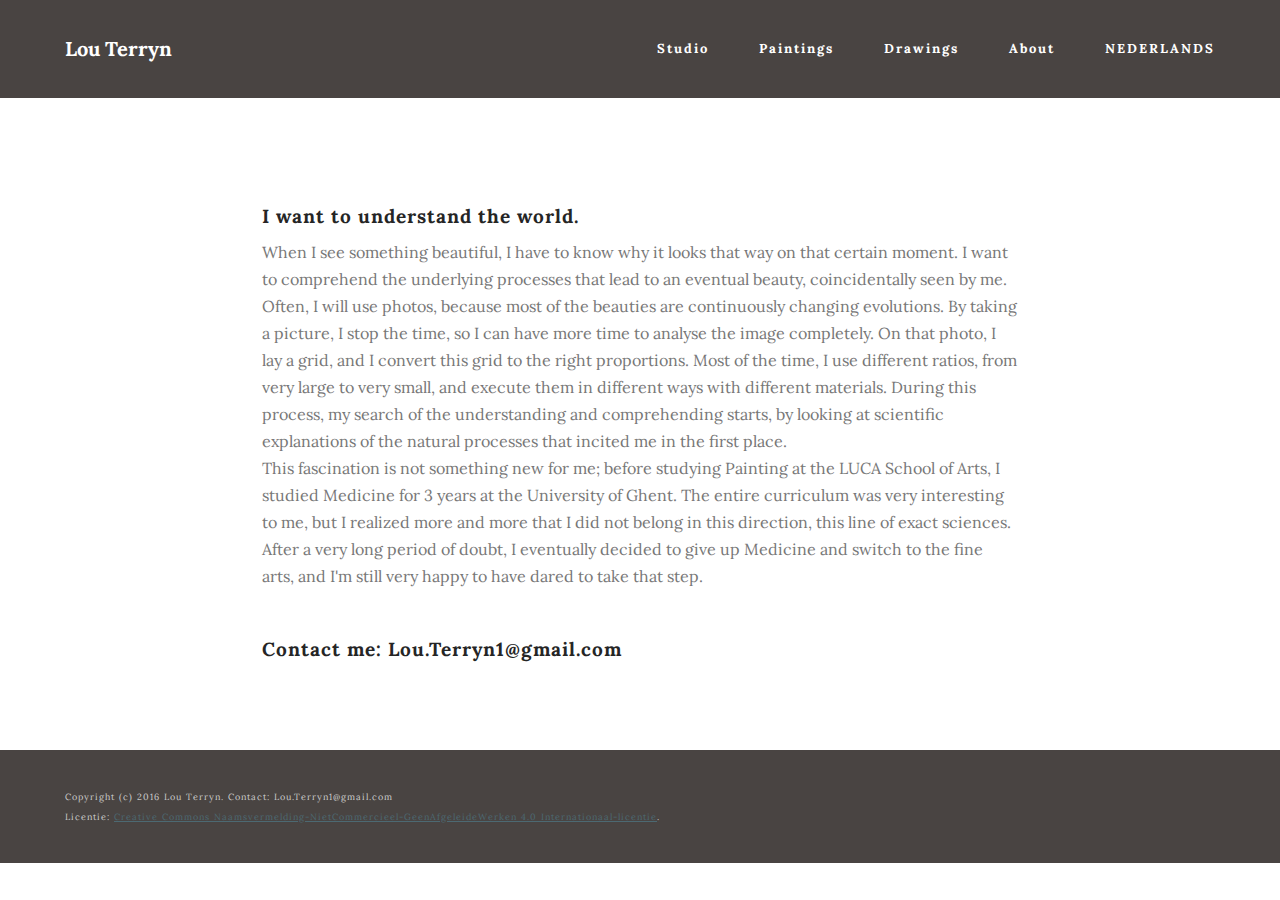
==== About.html @ 0a190a70 "Master" ====
<!DOCTYPE html>
<html>
<head>
  <!-- Site made with Mobirise Website Builder v2.11.1, https://mobirise.com -->
  <meta charset="UTF-8">
  <meta http-equiv="X-UA-Compatible" content="IE=edge">
  <meta name="generator" content="Mobirise v2.11.1, mobirise.com">
  <meta name="viewport" content="width=device-width, initial-scale=1">
  <link rel="shortcut icon" href="assets/images/logo.png" type="image/x-icon">
  <meta name="description" content="">
  <title>About</title>
  <link rel="stylesheet" href="https://fonts.googleapis.com/css?family=Roboto:700,400&amp;subset=cyrillic,latin,greek,vietnamese">
  <link rel="stylesheet" href="assets/bootstrap/css/bootstrap.min.css">
  <link rel="stylesheet" href="assets/mobirise/css/style.css">
  <link rel="stylesheet" href="assets/mobirise/css/mbr-additional.css" type="text/css">
  
  
  <!-- Paste any valid HTML code here. The code will be inserted to the end of <head> section, right before </head> -->
</head>
<body>

<!-- Google Analytics -->
<script>
  (function(i,s,o,g,r,a,m){i['GoogleAnalyticsObject']=r;i[r]=i[r]||function(){
  (i[r].q=i[r].q||[]).push(arguments)},i[r].l=1*new Date();a=s.createElement(o),
  m=s.getElementsByTagName(o)[0];a.async=1;a.src=g;m.parentNode.insertBefore(a,m)
  })(window,document,'script','//www.google-analytics.com/analytics.js','ga');

  ga('create', 'UA-74419226-1', 'auto');
  ga('send', 'pageview');

</script>
<!-- /Google Analytics -->


<section class="mbr-navbar mbr-navbar--freeze mbr-navbar--absolute mbr-navbar--sticky mbr-navbar--auto-collapse" id="menu-42">
    <div class="mbr-navbar__section mbr-section">
        <div class="mbr-section__container container">
            <div class="mbr-navbar__container">
                <div class="mbr-navbar__column mbr-navbar__column--s mbr-navbar__brand">
                    <span class="mbr-navbar__brand-link mbr-brand mbr-brand--inline">
                        
                        <span class="mbr-brand__name"><a class="mbr-brand__name text-white" href="Index.html">Lou Terryn</a></span>
                    </span>
                </div>
                <div class="mbr-navbar__hamburger mbr-hamburger"><span class="mbr-hamburger__line"></span></div>
                <div class="mbr-navbar__column mbr-navbar__menu">
                    <nav class="mbr-navbar__menu-box mbr-navbar__menu-box--inline-right">
                        <div class="mbr-navbar__column">
                            <ul class="mbr-navbar__items mbr-navbar__items--right float-left mbr-buttons mbr-buttons--freeze mbr-buttons--right btn-decorator mbr-buttons--active mbr-buttons--only-links"> <li class="mbr-navbar__item"><a class="mbr-buttons__link btn text-white" href="Studio.html">Studio</a></li><li class="mbr-navbar__item"><a class="mbr-buttons__link btn text-white" href="Schilderijen.html">Paintings</a></li> <li class="mbr-navbar__item"><a class="mbr-buttons__link btn text-white" href="Drawings.html">Drawings</a></li>  <li class="mbr-navbar__item"><a class="mbr-buttons__link btn text-white" href="Over.html">About</a></li> <li class="mbr-navbar__item"><a class="mbr-buttons__link btn text-white" href="Over.html">NEDERLANDS</a></li>  </ul>                            
                            
                        </div>
                    </nav>
                </div>
            </div>
        </div>
    </div>
</section>

<section class="engine"><a rel="external" href="https://mobirise.com">best mobile website builder</a></section><section class="mbr-section mbr-after-navbar" id="content1-48">
    <div class="mbr-section__container container mbr-section__container--isolated">
        <div class="row">
            <div class="mbr-article mbr-article--wysiwyg col-sm-8 col-sm-offset-2"><h3>I want to understand the world.</h3><div>When I see something beautiful, I have to know why it looks that way on that certain moment. I want to comprehend the underlying processes that lead to an eventual beauty, coincidentally seen by me. Often, I will use photos, because most of the beauties are continuously changing evolutions. By taking a picture, I stop the time, so I can have more time to analyse the image completely. On that photo, I lay a grid, and I convert this grid to the right proportions. Most of the time, I use different ratios, from very large to very small, and execute them in different ways with different materials. During this process, my search of the understanding and comprehending starts, by looking at scientific explanations of the natural processes that incited me in the first place.</div><div>This fascination is not something new for me; before studying Painting at the LUCA School of Arts, I studied Medicine for 3 years at the University of Ghent. The entire curriculum was very interesting to me, but I realized more and more that I did not belong in this direction, this line of exact sciences. After a very long period of doubt, I eventually decided to give up Medicine and switch to the fine arts, and I'm still very happy to have dared to take that step.</div><div> </div><h3>Contact me: Lou.Terryn1@gmail.com</h3></div>
        </div>
    </div>
</section>

<footer class="mbr-section mbr-section--relative mbr-section--fixed-size" id="footer1-43" style="background-color: rgb(73, 68, 66);">
    
    <div class="mbr-section__container container">
        <div class="mbr-footer mbr-footer--wysiwyg row" style="padding-top: 36.900000000000006px; padding-bottom: 36.900000000000006px;">
            <div class="col-sm-12">
                <p class="mbr-footer__copyright">Copyright (c) 2016 Lou Terryn. Contact: Lou.Terryn1@gmail.com<br>Licentie: <a rel="license" href="http://creativecommons.org/licenses/by-nc-nd/4.0/">Creative Commons Naamsvermelding-NietCommercieel-GeenAfgeleideWerken 4.0 Internationaal-licentie</a>.</p>
            </div>
        </div>
    </div>
</footer>


  <input name="cookieData" type="hidden" data-cookie-text="We gebruiken cookies. Lees onze <a href='privacy.html'>cookie policy</a>.">
  <script src="assets/web/assets/jquery/jquery.min.js"></script>
  <script src="assets/bootstrap/js/bootstrap.min.js"></script>
  <script src="assets/smooth-scroll/SmoothScroll.js"></script>
  <script src="assets/cookies-alert-plugin/cookies-alert-core.js"></script>
  <script src="assets/cookies-alert-plugin/cookies-alert-script.js"></script>
  <script src="assets/mobirise/js/script.js"></script>
  
  <!-- Paste any valid HTML code here. The code will be inserted to the end of <body> section, right before </body> -->
</body>
</html>
---- assets/mobirise/css/style.css ----
.is-builder .animated {
  -webkit-animation-name: none !important;
  animation-name: none !important;
}
html {
  position: relative;
  min-height: 100%;
}
.mbr-embedded-video {
  position: relative;
}
.mbr-background-video,
.mbr-background-video-preview {
  bottom: 0;
  left: 0;
  overflow: hidden;
  position: absolute;
  right: 0;
  top: 0;
}
.mbr-parallax-background,
.mbr-background {
  background-attachment: fixed !important;
  background-position: 50% 0;
  background-repeat: no-repeat;
  background-size: cover !important;
}
.mbr-hidden-scrollbar .mbr-parallax-background {
  background-size: auto 130%;
}
.mobile .mbr-parallax-background {
  background-attachment: scroll !important;
}
.mbr-background {
  background-attachment: scroll !important;
}
.mbr-navbar {
  position: relative;
  width: 100%;
}
.mbr-navbar:before {
  content: "";
  display: block;
}
.mbr-navbar__brand-link:after,
.mbr-navbar__brand-img {
  max-height: 74px;
}
.mbr-navbar:before,
.mbr-navbar__container {
  height: 98px;
}
.mbr-navbar--ss .mbr-navbar__brand-link:after,
.mbr-navbar--ss .mbr-navbar__brand-img {
  height: 74px;
}
.mbr-navbar--ss:before,
.mbr-navbar--ss .mbr-navbar__container {
  height: 98px;
}
.mbr-navbar--xs .mbr-navbar__brand-link:after,
.mbr-navbar--xs .mbr-navbar__brand-img {
  height: 32px;
}
.mbr-navbar--xs:before,
.mbr-navbar--xs .mbr-navbar__container {
  height: 56px;
}
.mbr-navbar--s .mbr-navbar__brand-link:after,
.mbr-navbar--s .mbr-navbar__brand-img {
  height: 48px;
}
.mbr-navbar--s:before,
.mbr-navbar--s .mbr-navbar__container {
  height: 72px;
}
.mbr-navbar--m .mbr-navbar__brand-link:after,
.mbr-navbar--m .mbr-navbar__brand-img {
  height: 64px;
}
.mbr-navbar--m:before,
.mbr-navbar--m .mbr-navbar__container {
  height: 88px;
}
.mbr-navbar--l .mbr-navbar__brand-link:after,
.mbr-navbar--l .mbr-navbar__brand-img {
  height: 96px;
}
.mbr-navbar--l:before,
.mbr-navbar--l .mbr-navbar__container {
  height: 120px;
}
.mbr-navbar--xl .mbr-navbar__brand-link:after,
.mbr-navbar--xl .mbr-navbar__brand-img {
  height: 128px;
}
.mbr-navbar--xl:before,
.mbr-navbar--xl .mbr-navbar__container {
  height: 152px;
}
.mbr-navbar--short .mbr-navbar__brand-link:after,
.mbr-navbar--short .mbr-navbar__brand-img {
  height: 40px;
}
.mbr-navbar--short:before,
.mbr-navbar--short .mbr-navbar__container {
  height: 64px;
}
.mbr-navbar--short .mbr-navbar__container {
  padding: 12px 0;
}
@media (max-width: 767px) {
  .mbr-navbar--short .mbr-navbar__brand-link:after,
  .mbr-navbar--short .mbr-navbar__brand-img {
    height: 31px;
  }
  .mbr-navbar--short:before,
  .mbr-navbar--short .mbr-navbar__container {
    height: 45px;
  }
  .mbr-navbar--short .mbr-navbar__container {
    padding: 7px 0;
  }
}
.mbr-navbar__brand-img {
  position: relative;
}
.mbr-navbar__brand-img,
.mbr-navbar__container,
.mbr-navbar__section {
  -webkit-transition: all 300ms ease-in-out 0s;
  -o-transition: all 300ms ease-in-out 0s;
  transition: all 300ms ease-in-out 0s;
}
.mbr-navbar__section {
  background: #2c2c2c;
  height: auto;
  position: absolute;
  top: 0;
  width: 100%;
  z-index: 1000;
}
.mbr-navbar__container {
  display: table;
  padding: 12px 0;
  width: 100%;
}
.mbr-navbar__menu-box {
  display: table;
  width: 100%;
}
.mbr-navbar__menu-box--inline-left,
.mbr-navbar__menu-box--inline-center,
.mbr-navbar__menu-box--inline-right {
  display: block;
  text-align: left;
}
.mbr-navbar__menu-box--inline-center {
  text-align: center;
}
.mbr-navbar__menu-box--inline-right {
  text-align: right;
}
.mbr-navbar__column {
  display: table-cell;
  vertical-align: middle;
}
.mbr-navbar__column--xxs {
  width: 1%;
}
.mbr-navbar__column--xs {
  width: 10%;
}
.mbr-navbar__column--s {
  width: 20%;
}
.mbr-navbar__column--m {
  width: 30%;
}
.mbr-navbar__column--l {
  width: 40%;
}
.mbr-navbar__column--xl {
  width: 50%;
}
.mbr-navbar__menu-box--inline-left .mbr-navbar__column,
.mbr-navbar__menu-box--inline-center .mbr-navbar__column,
.mbr-navbar__menu-box--inline-right .mbr-navbar__column {
  display: inline-block;
}
.mbr-navbar__items {
  float: left;
  padding-left: 0px;
  position: relative;
  left: -20px;
}
.mbr-navbar__items--right {
  float: right;
  left: 0;
}
.float-left {
  float: left;
}
.mbr-navbar__item {
  display: block;
  float: left;
  position: relative;
}
.mbr-navbar__hamburger {
  display: none;
  margin-top: -11px;
  position: absolute;
  right: 0;
  top: 50%;
  z-index: 10000;
}
.mbr-navbar--collapsed .mbr-navbar__container {
  position: relative;
}
.mbr-navbar--collapsed .mbr-navbar__column {
  display: block;
  width: 100%;
}
.mbr-navbar--collapsed .mbr-navbar__items--right {
  padding-top: 13px;
}
.mbr-navbar--collapsed .mbr-navbar__menu {
  background: rgba(0, 0, 0, 0.9);
  display: none;
  height: 100%;
  left: 0;
  position: fixed;
  top: 0;
  width: 100%;
  z-index: 9999;
}
.mbr-navbar--collapsed .mbr-navbar__menu-box {
  display: table-cell;
  vertical-align: middle;
}
.mbr-navbar--collapsed .mbr-navbar__items {
  float: none;
}
.mbr-navbar--collapsed .mbr-navbar__item {
  float: none;
}
.mbr-navbar--collapsed .mbr-navbar__hamburger {
  display: block;
}
.mbr-navbar--collapsed.mbr-navbar--open .mbr-navbar__menu {
  display: table;
}
.mbr-navbar--collapsed.mbr-navbar--open:not(.mbr-navbar--sticky) .mbr-navbar__section {
  background: none;
  position: fixed;
}
.mbr-navbar--collapsed.mbr-navbar--open .mbr-navbar__brand {
  visibility: hidden;
}
.mbr-navbar--collapsed.mbr-navbar--sticky.mbr-navbar--open .mbr-navbar__brand {
  visibility: visible;
}
.mbr-navbar--collapsed.mbr-navbar--open .mbr-navbar__brand-img,
.mbr-navbar--collapsed.mbr-navbar--open .mbr-navbar__container {
  -webkit-transition: none;
  -o-transition: none;
  transition: none;
}
.mbr-navbar--freeze.mbr-navbar--collapsed.mbr-navbar--open .mbr-navbar__hamburger,
.mbr-navbar--freeze.mbr-navbar--collapsed.mbr-navbar--open .mbr-navbar__hamburger:hover {
  color: #fff !important;
}
.mbr-navbar--sticky .mbr-navbar__section {
  position: fixed;
}
.mbr-navbar--absolute {
  position: absolute;
}
/* fix for popup menu conflict */
@media (max-width: 480px) {
  .mbr-navbar--absolute.mbr-navbar[id^=menu-] {
    position: absolute;
  }
}
.mbr-navbar--transparent .mbr-navbar__section {
  background: none;
}
.mbr-navbar--stuck .mbr-navbar__section,
.mbr-navbar--relative .mbr-navbar__section {
  background: #2c2c2c;
}
@media (max-width: 991px) {
  .mbr-navbar--auto-collapse .mbr-navbar__container {
    position: relative;
  }
  .mbr-navbar--auto-collapse .mbr-navbar__column {
    display: block;
    width: 100%;
  }
  .mbr-navbar__column {
    max-height: 100vh;
    overflow-x: hidden;
    overflow-y:auto;
  }
  .mbr-navbar__column::-webkit-scrollbar {
    display:none;
  }
  .mbr-navbar--auto-collapse .mbr-navbar__items--right {
    padding-top: 13px;
  }
  .mbr-navbar--auto-collapse .mbr-navbar__menu {
    background: rgba(0, 0, 0, 0.9);
    display: none;
    height: 100%;
    left: 0;
    position: fixed;
    top: 0;
    width: 100%;
    z-index: 9999;
  }
  .mbr-navbar--auto-collapse .mbr-navbar__menu-box {
    display: table-cell;
    vertical-align: middle;
  }
  .mbr-navbar--auto-collapse .mbr-navbar__items {
    float: none;
  }
  .mbr-navbar--auto-collapse .mbr-navbar__item {
    float: none;
  }
  .mbr-navbar--auto-collapse .mbr-navbar__hamburger {
    display: block;
  }
  .mbr-navbar--auto-collapse.mbr-navbar--open .mbr-navbar__menu {
    display: table;
  }
  .mbr-navbar--auto-collapse.mbr-navbar--open:not(.mbr-navbar--sticky) .mbr-navbar__section {
    background: none;
    position: fixed;
  }
  .mbr-navbar--auto-collapse.mbr-navbar--open .mbr-navbar__brand {
    visibility: hidden;
  }
  .mbr-navbar--auto-collapse.mbr-navbar--sticky.mbr-navbar--open .mbr-navbar__brand {
    visibility: visible;
  }
  .mbr-navbar--auto-collapse.mbr-navbar--open .mbr-navbar__brand-img,
  .mbr-navbar--auto-collapse.mbr-navbar--open .mbr-navbar__container {
    -webkit-transition: none;
    -o-transition: none;
    transition: none;
  }
}
.mbr-after-navbar:before {
  content: "";
  display: block;
  height: 98px;
}
.mbr-hamburger {
  cursor: pointer;
  height: 23px;
  width: 30px;
}
.mbr-hamburger:focus {
  outline: none;
}
.mbr-hamburger__line,
.mbr-hamburger__line:before,
.mbr-hamburger__line:after {
  content: "";
  position: absolute;
  display: block;
  height: 1px;
  cursor: pointer;
}
.mbr-hamburger__line,
.mbr-hamburger__line:before,
.mbr-hamburger__line:after {
  width: 30px;
  border-bottom: 5px solid;
  top: 9px;
}
.mbr-hamburger__line:before {
  top: -9px;
}
.mbr-hamburger__line:after {
  top: 9px;
}
.mbr-hamburger__line,
.mbr-hamburger__line:before,
.mbr-hamburger__line:after {
  -webkit-transition: all 300ms ease-in-out;
  transition: all 300ms ease-in-out;
}
.mbr-hamburger--open .mbr-hamburger__line {
  border-color: transparent;
}
.mbr-hamburger--open .mbr-hamburger__line:before,
.mbr-hamburger--open .mbr-hamburger__line:after {
  top: 0;
}
.mbr-hamburger--open .mbr-hamburger__line:before {
  -ms-transform: rotate(45deg);
  -webkit-transform: rotate(45deg);
  transform: rotate(45deg);
}
.mbr-hamburger--open .mbr-hamburger__line:after {
  top: 10px;
  -ms-transform: translatey(-10px) rotate(-45deg);
  -webkit-transform: translatey(-10px) rotate(-45deg);
  transform: translatey(-10px) rotate(-45deg);
}
@media (max-width: 767px) {
  .mbr-hamburger {
    height: 23px;
    width: 27px;
  }
  .mbr-hamburger__line,
  .mbr-hamburger__line:before,
  .mbr-hamburger__line:after {
    width: 27px;
    border-bottom: 4px solid;
    top: 9px;
  }
  .mbr-hamburger__line:before {
    top: -9px;
  }
  .mbr-hamburger__line:after {
    top: 9px;
  }
}
.mbr-brand {
  display: block;
  float: left;
  position: relative;
}
.mbr-brand,
.mbr-brand:hover {
  text-decoration: none;
}
.mbr-brand__name {
  display: block;
  font-weight: bold;
  margin-top: 5px;
  text-align: center;
}
.mbr-brand__name,
.mbr-brand__name:hover {
  text-decoration: none;
}
.mbr-brand--inline {
  display: table;
}
.mbr-brand--inline:after {
  content: "";
  display: table-cell;
  width: 1px;
}
.mbr-brand--inline .mbr-brand__logo,
.mbr-brand--inline .mbr-brand__name {
  display: table-cell;
  vertical-align: middle;
}
.mbr-brand--inline .mbr-brand__logo {
  padding-right: 10px;
}
.mbr-brand--inline .mbr-brand__name {
  margin: 0;
  text-align: left;
}
.mbr-form {
  display: table;
  margin-top: -13px;
  position: relative;
  top: 14px;
  width: 100%;
}
.mbr-form__left,
.mbr-form__right {
  display: table-cell;
  vertical-align: top;
}
.mbr-form__left {
  padding-right: 3px;
}
.mbr-form__right {
  width: 1px;
}
@media (max-width: 530px) {
  .mbr-form {
    display: block;
    margin-top: -27px;
    position: relative;
    top: 26px;
  }
  .mbr-form__left,
  .mbr-form__right {
    display: block;
  }
  .mbr-form__left {
    margin-bottom: 12px;
    padding-right: 0;
  }
  .mbr-form__right {
    width: 100%;
  }
}
.mbr-section {
  padding: 0 20px;
}
.mbr-section--no-padding {
  padding: 0;
}
.mbr-section--relative {
  position: relative;
}
.mbr-section--fixed-size {
  overflow: hidden;
}
.mbr-section--full-height {
  height: 100vh;
}
.mbr-section--full-height.mbr-after-navbar:before {
  display: none;
}
.mbr-section--bg-adapted {
  background-attachment: scroll;
  background-position: 50% 0;
  background-repeat: no-repeat;
  background-size: cover;
}
.mbr-section--gray {
  background-color: #444444;
}
.mbr-section--light-gray {
  background-color: #f0f0f0;
}
.mbr-section--dark-gray {
  background-color: #3c3c3c;
}
.mbr-section__container {
  padding: 0;
  position: relative;
  z-index: 3;
}
.mbr-section__container--center {
  text-align: center;
}
.mbr-section__container--std-padding {
  padding: 93px 0;
}
.mbr-section__container--std-top-padding {
  padding-top: 93px;
}
.mbr-section__container--std-bot-padding {
  padding-bottom: 93px;
}
.mbr-section__container--sm-padding {
  padding: 41px 0;
}
.mbr-section__container--sm-top-padding {
  padding-top: 41px;
}
.mbr-section__container--sm-bot-padding {
  padding-bottom: 41px;
}
.mbr-section__container--isolated {
  padding-bottom: 93px;
  padding-top: 93px;
}
.mbr-section__container--first {
  padding-top: 93px;
  padding-bottom: 41px;
}
.mbr-section__container--middle {
  padding-bottom: 41px;
}
.mbr-section__container--last {
  padding-bottom: 93px;
}
.mbr-section__row {
  margin-left: -24px;
  margin-right: -24px;
}
.mbr-section__col {
  overflow: hidden;
  padding-left: 24px;
  padding-right: 24px;
}
.mbr-section__left {
  padding-right: 40px;
}
.mbr-section__right {
  padding-left: 15px;
}
.mbr-section__header {
  line-height: 1.5em;
  margin: -10px 0 0;
  text-align: center;
}
@media (min-width: 768px) {
  .mbr-section--short-paddings .mbr-section__container--std-padding {
    padding: 59px 0;
  }
  .mbr-section--short-paddings .mbr-section__container--std-top-padding {
    padding-top: 59px;
  }
  .mbr-section--short-paddings .mbr-section__container--std-bot-padding {
    padding-bottom: 59px;
  }
  .mbr-section--short-paddings .mbr-section__container--sm-padding {
    padding: 41px 0;
  }
  .mbr-section--short-paddings .mbr-section__container--sm-top-padding {
    padding-top: 41px;
  }
  .mbr-section--short-paddings .mbr-section__container--sm-bot-padding {
    padding-bottom: 41px;
  }
  .mbr-section--short-paddings .mbr-section__container--isolated {
    padding-bottom: 59px;
    padding-top: 59px;
  }
  .mbr-section--short-paddings .mbr-section__container--first {
    padding-top: 59px;
    padding-bottom: 41px;
  }
  .mbr-section--short-paddings .mbr-section__container--middle {
    padding-bottom: 41px;
  }
  .mbr-section--short-paddings .mbr-section__container--last {
    padding-bottom: 59px;
  }
}
@media (max-width: 767px) {
  .mbr-section__left {
    padding-right: 15px;
  }
  .mbr-section__right {
    padding-left: 15px;
    padding-top: 51px;
  }
}
.mbr-arrow {
  bottom: 71px;
  left: 0;
  line-height: 1px;
  padding: 0 20px;
  position: absolute;
  width: 100%;
  z-index: 3;
}
.mbr-arrow__link {
  display: inline-block;
  font-size: 26px;
}
.mbr-arrow__link,
.mbr-arrow__link:hover,
.mbr-arrow__link:focus {
  color: #fff;
}
.mbr-arrow--floating .mbr-arrow__link {
  -webkit-animation: floating-arrow 1.6s infinite ease-in-out 0s;
  -o-animation: floating-arrow 1.6s infinite ease-in-out 0s;
  animation: floating-arrow 1.6s infinite ease-in-out 0s;
}
@-webkit-keyframes floating-arrow {
  from {
    -webkit-transform: translateY(0);
    transform: translateY(0);
  }
  65% {
    -webkit-transform: translateY(11px);
    transform: translateY(11px);
  }
  to {
    -webkit-transform: translateY(0);
    transform: translateY(0);
  }
}
@-o-keyframes floating-arrow {
  from {
    -webkit-transform: translateY(0);
    transform: translateY(0);
  }
  65% {
    -webkit-transform: translateY(11px);
    transform: translateY(11px);
  }
  to {
    -webkit-transform: translateY(0);
    transform: translateY(0);
  }
}
@keyframes floating-arrow {
  from {
    -webkit-transform: translateY(0);
    transform: translateY(0);
  }
  65% {
    -webkit-transform: translateY(11px);
    transform: translateY(11px);
  }
  to {
    -webkit-transform: translateY(0);
    transform: translateY(0);
  }
}
.mbr-arrow--dark .mbr-arrow__link,
.mbr-arrow--dark .mbr-arrow__link:hover,
.mbr-arrow--dark .mbr-arrow__link:focus {
  color: #252525;
}
@media (max-width: 767px) {
  .mbr-arrow {
    bottom: 41px;
  }
}
@media (max-width: 320px) {
  .mbr-arrow {
    bottom: 21px;
    text-align: center;
  }
}
@media all and (device-width: 320px) and (device-height: 568px) and (orientation: portrait) {
  .mbr-arrow {
    bottom: 31px;
  }
}
.mbr-box {
  display: table;
  width: 100%;
}
.mbr-box--fixed {
  table-layout: fixed;
}
.mbr-box--stretched {
  height: 100%;
}
.mbr-box__magnet {
  display: table-cell;
  float: none;
  height: 100%;
  margin-bottom: 0;
  margin-top: 0;
  text-align: center;
  vertical-align: middle;
}
.mbr-box__magnet--sm-padding {
  padding: 41px 0;
}
.mbr-box__magnet--top-left,
.mbr-box__magnet--top-center,
.mbr-box__magnet--top-right {
  vertical-align: top;
}
.mbr-box__magnet--bottom-left,
.mbr-box__magnet--bottom-center,
.mbr-box__magnet--bottom-right {
  vertical-align: bottom;
}
.mbr-box__magnet--top-left,
.mbr-box__magnet--center-left,
.mbr-box__magnet--bottom-left {
  text-align: left;
}
.mbr-box__magnet--top-right,
.mbr-box__magnet--center-right,
.mbr-box__magnet--bottom-right {
  text-align: right;
}
.mbr-box__container {
  height: 50%;
}
@media (max-width: 767px) {
  .mbr-box__container {
    height: 100%;
  }
  .mbr-box--adapted {
    display: block;
  }
  .mbr-box--adapted > .mbr-box__magnet {
    display: block;
    height: auto;
  }
}
.mbr-overlay {
  background: #222;
  bottom: 0;
  left: 0;
  position: absolute;
  right: 0;
  top: 0;
  z-index: 2;
}
.mbr-google-map__marker {
  color: #252525;
  display: none;
  margin: 0;
}
.mbr-google-map--loaded .mbr-google-map__marker {
  display: block;
}
.mbr-hero {
  color: #fff;
  position: relative;
}
.mbr-hero__text {
  font-size: 46px;
  font-weight: bold;
  left: -2px;
  letter-spacing: 2px;
  line-height: 50px;
  margin: -18px 0 1px 0;
  padding-bottom: 41px;
  position: relative;
  top: 8px;
}
.mbr-hero__subtext {
  font-size: 21px;
  line-height: 29px;
  margin: -32px 0 3px 0;
  padding: 0 0 41px 0;
  position: relative;
  top: 6px;
}
.mbr-figure {
  display: inline-block;
  line-height: 1px;
  margin: 0;
  max-width: 100%;
  overflow: hidden;
  position: relative;
}
.mbr-figure--no-bg {
  background: none;
}
.mbr-figure--full-width {
  display: block;
  width: 100%;
}
.mbr-figure.mbr-after-navbar:before {
  display: none;
}
.mbr-figure--full-width iframe,
.mbr-figure--full-width .mbr-figure__img,
.mbr-figure--full-width .mbr-figure__map {
  width: 100%;
}
.mbr-figure iframe,
.mbr-figure__img,
.mbr-figure__map {
  max-width: 100%;
}
.mbr-figure__map {
  height: 400px;
  line-height: 1.3em;
}
.mbr-figure__map--short {
  height: 300px;
}
.mbr-figure__caption {
  background: rgba(0, 0, 0, 0.5);
  bottom: 0;
  color: #fff;
  display: block;
  font-size: 17px;
  left: 0;
  line-height: 1.3em;
  min-height: 53px;
  padding: 17px 20px;
  position: absolute;
  text-align: left;
  width: 100%;
}
.mbr-figure__caption--no-padding {
  padding: 17px 0;
}
.mbr-figure--wysiwyg .mbr-figure__caption a,
.mbr-figure--wysiwyg .mbr-figure__caption a:hover {
  color: inherit;
  text-decoration: underline;
}
.mbr-figure--caption-inside-top .mbr-figure__caption {
  bottom: auto;
  top: 0;
}
.mbr-figure--caption-outside-top .mbr-figure__caption,
.mbr-figure--caption-outside-bottom .mbr-figure__caption {
  background: none;
  position: relative;
}
.mbr-figure--no-bg.mbr-figure--caption-outside-top .mbr-figure__caption,
.mbr-figure--no-bg.mbr-figure--caption-outside-bottom .mbr-figure__caption {
  color: #252525;
}
.mbr-figure--no-bg.mbr-figure--caption-outside-top .mbr-figure__caption {
  margin-top: -3px;
  padding-top: 0;
}
.mbr-figure--no-bg.mbr-figure--caption-outside-bottom .mbr-figure__caption {
  margin-top: -2px;
  padding-bottom: 0;
  top: 2px;
}
.mbr-figure__caption--std-grid {
  background: none;
  z-index: 2;
}
@media (min-width: 768px) {
  .mbr-figure__caption--std-grid {
    width: 715px;
    left: 50%;
    margin-left: -357.5px;
    padding: 17px 0;
  }
}
@media (min-width: 992px) {
  .mbr-figure__caption--std-grid {
    width: 935px;
    margin-left: -467.5px;
  }
}
@media (min-width: 1200px) {
  .mbr-figure__caption--std-grid {
    width: 1150px;
    margin-left: -575px;
  }
}
.mbr-figure__caption--std-grid:before {
  bottom: 0;
  content: "";
  position: absolute;
  top: 0;
  width: 200%;
  z-index: -1;
  margin-left: -50%;
}
.mbr-figure--caption-inside-top .mbr-figure__caption--std-grid:before,
.mbr-figure--caption-inside-bottom .mbr-figure__caption--std-grid:before {
  background: rgba(0, 0, 0, 0.6);
}
.mbr-figure__caption-small {
  color: #ccc;
  display: block;
  font-size: 14px;
  line-height: 1.3em;
}
.mbr-figure--no-bg.mbr-figure--caption-outside-top .mbr-figure__caption-small,
.mbr-figure--no-bg.mbr-figure--caption-outside-bottom .mbr-figure__caption-small {
  color: #777;
}
@media (max-width: 767px) {
  .mbr-figure--adapted {
    display: block;
    width: 100%;
  }
  .mbr-figure--adapted iframe,
  .mbr-figure--adapted .mbr-figure__img,
  .mbr-figure--adapted .mbr-figure__map {
    width: 100%;
  }
  .mbr-figure--caption-inside-top .mbr-figure__caption,
  .mbr-figure--caption-inside-bottom .mbr-figure__caption {
    background: none;
    position: relative;
  }
  .mbr-figure--caption-inside-top .mbr-figure__caption--std-grid:before,
  .mbr-figure--caption-inside-bottom .mbr-figure__caption--std-grid:before {
    display: none;
  }
}
.mbr-reviews {
  list-style: none;
  margin: 0 -15px;
  padding: 3px 0 0 0;
}
.mbr-reviews__item {
  position: relative;
  margin-top: 39px;
}
.mbr-reviews__text {
  background: #fafafa;
  border-radius: 3px;
  border: 1px solid #ededed;
  color: #777;
  font-size: 16px;
  line-height: 26px;
  padding: 20px;
  position: relative;
}
.mbr-reviews__text:before {
  -webkit-transform: rotate(45deg);
  -ms-transform: rotate(45deg);
  -o-transform: rotate(45deg);
  transform: rotate(45deg);
  width: 14px;
  height: 14px;
  background-color: #fafafa;
  border-color: #ededed;
  border-style: none solid solid none;
  border-width: 0 1px 1px 0;
  bottom: -8px;
  content: "";
  display: block;
  left: 50px;
  position: absolute;
}
.mbr-reviews__p {
  margin: 0;
}
.mbr-reviews__author {
  margin-top: 30px;
  padding-left: 102px;
  position: relative;
}
.mbr-reviews__author--short {
  margin-top: 27px;
  padding-left: 32px;
}
.mbr-reviews__author-img {
  width: 50px;
  height: 50px;
  border-radius: 50%;
  left: 33px;
  position: absolute;
  top: 0;
}
.mbr-reviews__author-name {
  color: #777;
  font-size: 14px;
  font-weight: bold;
  position: relative;
  top: -3px;
}
.mbr-reviews__author-bio {
  color: #999;
  font-size: 12px;
}
@media (max-width: 767px) {
  .mbr-reviews__author {
    padding-bottom: 32px;
  }
  .mbr-reviews__author--short {
    padding-bottom: 1px;
  }
}
@media (min-width: 768px) and (max-width: 991px) {
  .mbr-reviews__item:nth-of-type(2n+1) {
    clear: left;
  }
}
@media (min-width: 992px) {
  .mbr-reviews__item:nth-of-type(3n+1) {
    clear: left;
  }
}
@media (max-width: 991px) {
  .mbr-header--reduce .mbr-header__text {
    padding-top: 1em;
    margin-top: -1em;
  }
}
.mbr-header {
  margin-top: -20px;
  padding: 0;
  position: relative;
  text-align: left;
  top: 10px;
}
.mbr-header--std-padding {
  padding-bottom: 41px;
}
.mbr-header--center {
  text-align: center;
}
.mbr-header__text {
  display: block;
  font-size: 25px;
  font-weight: bold;
  letter-spacing: 6px;
  line-height: 1.5em;
  margin: 0;
}
.mbr-header__subtext {
  color: #777;
  font-size: 14px;
  font-style: italic;
  letter-spacing: 1px;
  margin: 8px 0 7px 0;
}
.mbr-header--inline {
  margin-top: 0;
  padding: 41px 0 28px 0;
  top: 0;
}
.mbr-header--inline .mbr-header__text {
  letter-spacing: 4px;
  line-height: 1em;
  margin: 15px 0 0 0;
}
@media (max-width: 767px) {
  .mbr-header--inline {
    padding: 47px 0 38px 0;
  }
  .mbr-header--inline .mbr-header__text {
    display: block;
    margin: 0 0 38px 0;
  }
  .mbr-header--auto-align .mbr-header__text,
  .mbr-header--auto-align .mbr-header__subtext {
    left: 0;
    text-align: center !important;
  }
}
@media (min-width: 768px) {
  .mbr-header--reduce {
    margin-top: -5px;
    top: 2px;
  }
  .mbr-header--reduce .mbr-header__text {
    font-size: 16px;
    letter-spacing: 1px;
    line-height: 1.1em;
    padding-top: 0.4em;
    margin-top: -0.4em;
  }
}
.mbr-social-icons__icon {
  -webkit-transition: all 0.2s ease-in-out 0s;
  -o-transition: all 0.2s ease-in-out 0s;
  transition: all 0.2s ease-in-out 0s;
  color: #fff;
  cursor: pointer;
  display: inline-block;
  font-size: 29px;
  height: 56px;
  line-height: 61px;
  margin: 0 10px 13px 0;
  position: relative;
  text-align: center;
  width: 56px;
}
.mbr-social-icons__icon:hover {
  color: #fff;
}
.mbr-social-icons--style-1 .mbr-social-icons__icon:hover {
  background: #252525 !important;
}
.mbr-contacts {
  color: #9c9c9c;
  font-size: 14px;
  line-height: 1.7em;
  padding: 45px 0 46px;
}
.mbr-contacts__img {
  max-width: 100%;
  margin: 6px 0 5px 40px;
}
.mbr-contacts__img--left {
  margin-left: 0;
}
.mbr-contacts__text {
  margin: 0;
}
.mbr-contacts__header {
  color: #fff;
  font-size: 14px;
  letter-spacing: 1px;
  margin-bottom: 20px;
  margin-top: 3px;
}
.mbr-contacts__list {
  list-style: none;
  margin: 0;
  padding: 0;
}
@media (max-width: 767px) {
  .mbr-contacts__img {
    margin-bottom: 10px;
  }
  .mbr-contacts__header {
    margin-top: 20px;
    margin-bottom: 10px;
  }
  .mbr-contacts__column {
    margin-top: 37px;
  }
}
.mbr-footer {
  color: #9c9c9c;
  font-size: 13px;
  letter-spacing: 1px;
  line-height: 1.5em;
  padding: 37px 0 39px;
  word-spacing: 1px;
}
.mbr-footer__copyright {
  margin: 0;
}
.mbr-buttons {
  margin: -26px 0 13px 0;
  position: relative;
  text-align: left;
  top: 26px;
}
.mbr-buttons__btn,
.mbr-buttons__link {
  margin: 0 10px 13px 0;
}
.mbr-buttons__btn,
.mbr-buttons__link,
.mbr-buttons__btn:hover,
.mbr-buttons__link:hover {
  text-decoration: none;
}
.mbr-buttons--top {
  top: 44px;
  margin-top: -62px;
}
.mbr-buttons--no-offset {
  margin-top: 0;
  top: 0;
}
.mbr-buttons--only-links {
  left: -20px;
}
.mbr-buttons--center {
  left: 5px;
  text-align: center;
}
.mbr-buttons--center.mbr-buttons--only-links {
  left: 0;
}
.mbr-buttons--right {
  text-align: right;
}
.mbr-buttons--right .mbr-buttons__btn,
.mbr-buttons--right .mbr-buttons__link {
  margin: 0 0 13px 10px;
}
.mbr-buttons--right.mbr-buttons--only-links {
  left: 20px;
}
.mbr-buttons--activated {
  left: 5px;
  text-align: center;
}
.mbr-buttons--activated .mbr-buttons__btn,
.mbr-buttons--activated .mbr-buttons__link {
  margin-left: 0;
  margin-right: 0;
}
.mbr-buttons--activated .mbr-buttons__link {
  font-size: 25px;
  padding: 10px 30px 2px;
}
.mbr-buttons--activated .mbr-buttons__btn {
  font-size: 15px;
  margin-top: 9px;
  padding: 15px 30px;
}
.mbr-buttons--freeze.mbr-buttons--activated .mbr-buttons__link {
  font-size: 25px !important;
}
.mbr-buttons--freeze.mbr-buttons--activated .mbr-buttons__link,
.mbr-buttons--freeze.mbr-buttons--activated .mbr-buttons__link:hover {
  color: #fff !important;
}
.mbr-buttons--freeze.mbr-buttons--activated .mbr-buttons__btn {
  font-size: 15px !important;
}
@media (max-width: 991px) {
  .mbr-buttons {
    top: 0;
  }
  .mbr-buttons:first-child {
    margin-top: 0;
  }
  .mbr-buttons--active {
    left: 5px;
    text-align: center;
  }
  .mbr-buttons--active .mbr-buttons__btn,
  .mbr-buttons--active .mbr-buttons__link {
    margin-left: 0;
    margin-right: 0;
  }
  .mbr-buttons--right.mbr-buttons--only-links {
    left: 0;
  }
  .mbr-buttons--active .mbr-buttons__link {
    font-size: 25px;
    padding: 10px 30px 2px;
  }
  .mbr-buttons--active .mbr-buttons__btn {
    font-size: 15px;
    margin-top: 9px;
    padding: 15px 30px;
  }
  .mbr-buttons--freeze.mbr-buttons--active .mbr-buttons__link {
    font-size: 25px !important;
  }
  .mbr-buttons--freeze.mbr-buttons--active .mbr-buttons__link,
  .mbr-buttons--freeze.mbr-buttons--active .mbr-buttons__link:hover {
    color: #fff !important;
  }
  .mbr-buttons--freeze.mbr-buttons--active .mbr-buttons__btn {
    font-size: 15px !important;
  }
}
@media (max-width: 767px) {
  .mbr-buttons--auto-align {
    left: 5px;
    margin-top: -26px;
    text-align: center;
    top: 26px;
  }
  .mbr-buttons--auto-align.mbr-buttons--only-links {
    left: 0;
  }
}
@media (max-width: 530px) {
  .mbr-buttons {
    left: 0;
  }
  .mbr-buttons__btn,
  .mbr-buttons__link,
  .mbr-buttons--right .mbr-buttons__btn,
  .mbr-buttons--right .mbr-buttons__link {
    display: inline-block;
    margin: 0 0 13px 0;
    text-align: center;
    width: 100%;
  }
  .mbr-buttons--activated .mbr-buttons__btn,
  .mbr-buttons--activated .mbr-buttons__link,
  .mbr-buttons--active .mbr-buttons__btn,
  .mbr-buttons--active .mbr-buttons__link {
    width: auto;
  }
  .mbr-buttons--activated .mbr-buttons__btn,
  .mbr-buttons--active .mbr-buttons__btn {
    margin-top: 9px;
  }
}
.mbr-article {
  color: #777;
  font-size: 17px;
  line-height: 27px;
  text-align: left;
  position: relative;
  margin-top: -21px;
  top: 14px;
}
.mbr-article--wysiwyg h1,
.mbr-article--wysiwyg h2,
.mbr-article--wysiwyg h3,
.mbr-article--wysiwyg h4,
.mbr-article--wysiwyg h5,
.mbr-article--wysiwyg h6 {
  color: #252525;
  display: block;
  font-weight: bold;
  line-height: 1.3em;
  text-align: left;
}
.mbr-article--wysiwyg h1 {
  font-size: 27px;
  letter-spacing: 3px;
}
.mbr-article--wysiwyg h2 {
  font-size: 23px;
  letter-spacing: 2px;
}
.mbr-article--wysiwyg h3 {
  font-size: 19px;
  letter-spacing: 1px;
}
.mbr-article--wysiwyg h4 {
  font-size: 14px;
}
.mbr-article--wysiwyg h5 {
  font-size: 11px;
}
.mbr-article--wysiwyg h6 {
  font-size: 10px;
}
.mbr-article--wysiwyg p,
.mbr-article--wysiwyg ul,
.mbr-article--wysiwyg ol,
.mbr-article--wysiwyg blockquote {
  margin: 0 0 10px 0;
}
.mbr-article--wysiwyg blockquote {
  font-size: 17px;
  border-color: #f97352;
}
@media (max-width: 767px) {
  .mbr-article--auto-align.mbr-article--wysiwyg p,
  .mbr-article--auto-align {
    text-align: left !important;
  }
}
.social-likes__counter {
  -webkit-transition: all 0.2s ease-in-out 0s;
  -o-transition: all 0.2s ease-in-out 0s;
  transition: all 0.2s ease-in-out 0s;
  background: #3c3c3c;
  border-radius: 23px;
  font-size: 12px;
  height: 23px;
  line-height: 24px;
  min-width: 23px;
  padding: 0 5px;
  position: absolute;
  right: -7px;
  text-align: center;
  top: -7px;
}
.social-likes__counter_empty {
  display: none;
}
.social-likes_style-1 .social-likes__icon:hover {
  background: #252525 !important;
}
.social-likes_style-1 .social-likes__icon:hover .social-likes__counter {
  background: #f97352;
}
.social-likes_style-2 .social-likes__icon {
  background: #252525;
}
.social-likes_style-2 .social-likes__counter {
  background: #f97352;
}
.social-likes_style-2 .social-likes__icon:hover .social-likes__counter {
  background: #3c3c3c;
}
.mbr-plan {
  padding-bottom: 41px;
  padding-left: 1px;
  padding-right: 0;
  position: relative;
}
.mbr-plan--first,
.mbr-plan:first-child {
  padding-left: 0;
}
.mbr-plan--last,
.mbr-plan:last-child {
  padding-bottom: 93px;
}
.mbr-plan__box {
  background: #fff;
}
.mbr-plan__header {
  background: #444;
  overflow: hidden;
  padding: 20px 15px;
  color: #fff;
}
.mbr-plan__number {
  border-bottom: 1px dotted #ddd;
  color: #333;
  font-size: 80px;
  line-height: 0;
  margin: 0px 10px;
  padding: 41px 0;
  text-align: center;
  margin-bottom: 41px;
}
.mbr-plan__details {
  padding-bottom: 41px;
}
.mbr-plan__details ul,
.mbr-plan__list {
  list-style: none;
  margin: 0;
  padding: 0;
}
.mbr-plan__details li,
.mbr-plan__item {
  line-height: 40px;
  padding: 0 15px;
  text-align: center;
}
.mbr-plan__buttons {
  overflow: hidden;
  padding: 0 15px 41px;
}
.mbr-plan--favorite {
  margin-right: -1px;
  margin-top: -30px;
  padding-left: 0;
  top: 15px;
  z-index: 5;
}
.mbr-plan--favorite .mbr-plan__number:before {
  content: "";
  display: block;
  height: 15px;
}
.mbr-plan--favorite .mbr-plan__box {
  padding-bottom: 15px;
  box-shadow: 0px 0px 20px 5px rgba(0, 0, 0, 0.1);
}
.mbr-plan--primary .mbr-plan__header {
  background: #4c6972;
}
.mbr-plan--success .mbr-plan__header {
  background: #7ac673;
}
.mbr-plan--info .mbr-plan__header {
  background: #27aae0;
}
.mbr-plan--warning .mbr-plan__header {
  background: #faaf40;
}
.mbr-plan--danger .mbr-plan__header {
  background: #f97352;
}
@media (max-width: 767px) {
  .mbr-plan,
  .mbr-plan--first,
  .mbr-plan:first-child {
    padding-left: 15px;
    padding-right: 15px;
  }
  .mbr-plan__number {
    font-size: 79px;
  }
  .mbr-plan__details {
    font-size: 17px;
  }
  .mbr-plan--favorite {
    margin: 0;
    top: 0;
  }
}
.mbr-number {
  display: inline-block;
  margin-top: -0.12em;
}
.mbr-number__num {
  display: inline-table;
  height: 1em;
}
.mbr-number__group {
  display: table-cell;
  font-weight: bold;
  position: relative;
  vertical-align: middle;
}
.mbr-number__left {
  display: none;
  font-size: 0.34em;
  line-height: 0;
  padding: 0px 5px;
  vertical-align: super;
}
.mbr-number__right {
  display: none;
  font-size: 0.25em;
  padding: 0px 5px;
  vertical-align: middle;
  white-space: nowrap;
}
.mbr-number__caption {
  display: block;
  font-size: 0.19em;
  line-height: 1em;
  opacity: 0.5;
  padding-top: 0.5em;
  text-align: center;
}
.mbr-number--price .mbr-number__value {
  padding-right: 0.28em;
}
.mbr-number--price .mbr-number__left {
  display: inline;
}
.mbr-number--short-price .mbr-number__left,
.mbr-number--short-price .mbr-number__right {
  display: inline;
}
.mbr-number--short-price .mbr-number__caption {
  display: none;
}
.mbr-number--inverse-price .mbr-number__group {
  top: 0.1em;
}
.mbr-number--inverse-price .mbr-number__left {
  display: none;
}
.mbr-number--inverse-price .mbr-number__value {
  padding-left: 0.28em;
}
.mbr-number--inverse-price .mbr-number__right {
  display: inline;
}

.engine {
	position: absolute;
	text-indent: -2400px;
	text-align: center;
	padding: 0;
}
---- assets/mobirise/css/mbr-additional.css ----
@import url(https://fonts.googleapis.com/css?family=Lora:400,700);

#content1-20 P {
  font-family: 'Lora', serif;
  font-size: 14px;
}




#menu-0 .mbr-brand__name {
  font-size: 16px;
}
#menu-0.mbr-navbar--stuck .mbr-navbar__section {
  background: #494442;
}
#menu-0 .mbr-navbar__section {
  background: #494442;
}
#menu-0 .mbr-brand__name a {
  font-family: 'Lora', serif;
  font-size: 20px;
}
#menu-0 .mbr-navbar__items a {
  font-family: 'Lora', serif;
}
#menu-0 .mbr-navbar__hamburger {
  color: #ffffff;
}
#footer1-2 P {
  font-family: 'Lora', serif;
  color: #cccccc;
  font-size: 9px;
}
#header1-28 P {
  font-family: 'Lora', serif;
  font-size: 14px;
  text-align: left;
  color: #efefef;
}



#menu-9 .mbr-brand__name {
  font-size: 16px;
}
#menu-9.mbr-navbar--stuck .mbr-navbar__section {
  background: #494442;
}
#menu-9 .mbr-navbar__section {
  background: #494442;
}
#menu-9 .mbr-brand__name a {
  font-family: 'Lora', serif;
  font-size: 20px;
}
#menu-9 .mbr-navbar__items a {
  font-family: 'Lora', serif;
}
#menu-9 .mbr-navbar__hamburger {
  color: #ffffff;
}
#footer1-10 P {
  font-family: 'Lora', serif;
  color: #cccccc;
  font-size: 9px;
}





#content1-21 P {
  font-family: 'Lora', serif;
  font-size: 14px;
}
#content1-21 DIV {
  font-family: 'Lora', serif;
  font-size: 13px;
}
#menu-18 .mbr-brand__name {
  font-size: 16px;
}
#menu-18.mbr-navbar--stuck .mbr-navbar__section {
  background: #494442;
}
#menu-18 .mbr-navbar__section {
  background: #494442;
}
#menu-18 .mbr-brand__name a {
  font-family: 'Lora', serif;
  font-size: 20px;
}
#menu-18 .mbr-navbar__items a {
  font-family: 'Lora', serif;
}
#menu-18 .mbr-navbar__hamburger {
  color: #ffffff;
}
#footer1-19 P {
  font-family: 'Lora', serif;
  color: #cccccc;
  font-size: 9px;
}



#menu-34 .mbr-brand__name {
  font-size: 16px;
}
#menu-34.mbr-navbar--stuck .mbr-navbar__section {
  background: #494442;
}
#menu-34 .mbr-navbar__section {
  background: #494442;
}
#menu-34 .mbr-brand__name a {
  font-family: 'Lora', serif;
  font-size: 20px;
}
#menu-34 .mbr-navbar__items a {
  font-family: 'Lora', serif;
}
#menu-34 .mbr-navbar__hamburger {
  color: #ffffff;
}
#footer1-35 P {
  font-family: 'Lora', serif;
  color: #cccccc;
  font-size: 9px;
}




#menu-42 .mbr-brand__name {
  font-size: 16px;
}
#menu-42.mbr-navbar--stuck .mbr-navbar__section {
  background: #494442;
}
#menu-42 .mbr-navbar__section {
  background: #494442;
}
#menu-42 .mbr-brand__name a {
  font-family: 'Lora', serif;
  font-size: 20px;
}
#menu-42 .mbr-navbar__items a {
  font-family: 'Lora', serif;
}
#menu-42 .mbr-navbar__hamburger {
  color: #ffffff;
}
#footer1-43 P {
  font-family: 'Lora', serif;
  color: #cccccc;
  font-size: 9px;
}
#content1-48 DIV {
  font-family: 'Lora', serif;
  font-size: 16px;
}
#content1-48 P {
  font-size: 14px;
}
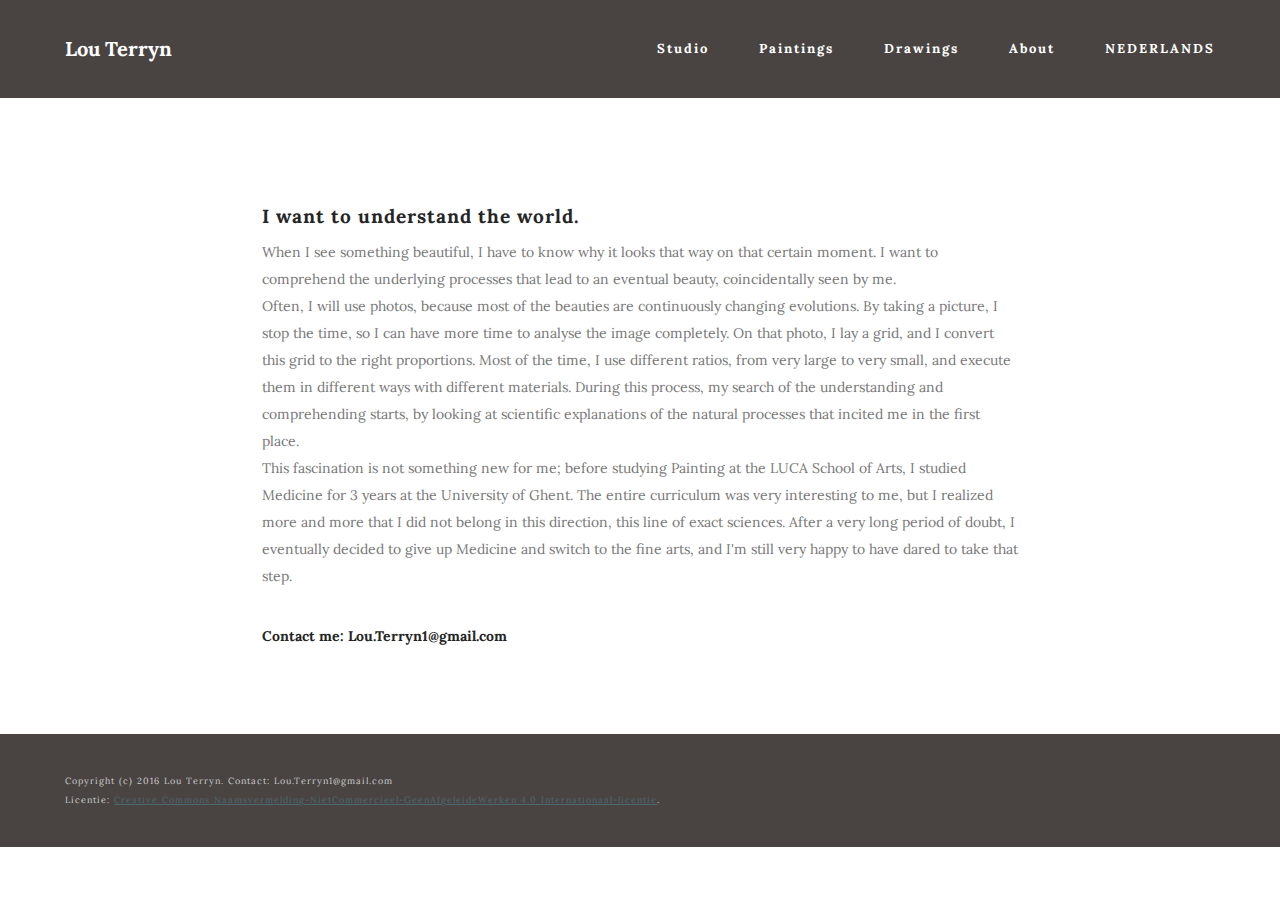
==== commit 7658a44b: "gh-pages" ====
--- a/About.html
+++ b/About.html
@@ -57,11 +57,11 @@
     </div>
 </section>
 
-<section class="engine"><a rel="external" href="https://mobirise.com">best mobile website builder</a></section><section class="mbr-section mbr-after-navbar" id="content1-48">
+<section class="engine"><a rel="external" href="https://mobirise.com">web design software free</a></section><section class="mbr-section mbr-after-navbar" id="content1-48">
     <div class="mbr-section__container container mbr-section__container--isolated">
         <div class="row">
-            <div class="mbr-article mbr-article--wysiwyg col-sm-8 col-sm-offset-2"><h3>I want to understand the world.</h3><div>When I see something beautiful, I have to know why it looks that way on that certain moment. I want to comprehend the underlying processes that lead to an eventual beauty, coincidentally seen by me. Often, I will use photos, because most of the beauties are continuously changing evolutions. By taking a picture, I stop the time, so I can have more time to analyse the image completely. On that photo, I lay a grid, and I convert this grid to the right proportions. Most of the time, I use different ratios, from very large to very small, and execute them in different ways with different materials. During this process, my search of the understanding and comprehending starts, by looking at scientific explanations of the natural processes that incited me in the first place.</div><div>This fascination is not something new for me; before studying Painting at the LUCA School of Arts, I studied Medicine for 3 years at the University of Ghent. The entire curriculum was very interesting to me, but I realized more and more that I did not belong in this direction, this line of exact sciences. After a very long period of doubt, I eventually decided to give up Medicine and switch to the fine arts, and I'm still very happy to have dared to take that step.</div><div> -</div><h3>Contact me: Lou.Terryn1@gmail.com</h3></div>
+            <div class="mbr-article mbr-article--wysiwyg col-sm-8 col-sm-offset-2"><h3>I want to understand the world.</h3><div>When I see something beautiful, I have to know why it looks that way on that certain moment. I want to comprehend the underlying processes that lead to an eventual beauty, coincidentally seen by me.</div><div>Often, I will use photos, because most of the beauties are continuously changing evolutions. By taking a picture, I stop the time, so I can have more time to analyse the image completely. On that photo, I lay a grid, and I convert this grid to the right proportions. Most of the time, I use different ratios, from very large to very small, and execute them in different ways with different materials. During this process, my search of the understanding and comprehending starts, by looking at scientific explanations of the natural processes that incited me in the first place.</div><div>This fascination is not something new for me; before studying Painting at the LUCA School of Arts, I studied Medicine for 3 years at the University of Ghent. The entire curriculum was very interesting to me, but I realized more and more that I did not belong in this direction, this line of exact sciences. After a very long period of doubt, I eventually decided to give up Medicine and switch to the fine arts, and I'm still very happy to have dared to take that step.</div><div> +</div><h4>Contact me: Lou.Terryn1@gmail.com</h4></div>
         </div>
     </div>
 </section>
--- a/assets/mobirise/css/mbr-additional.css
+++ b/assets/mobirise/css/mbr-additional.css
@@ -159,7 +159,7 @@
 }
 #content1-48 DIV {
   font-family: 'Lora', serif;
-  font-size: 16px;
+  font-size: 14px;
 }
 #content1-48 P {
   font-size: 14px;
